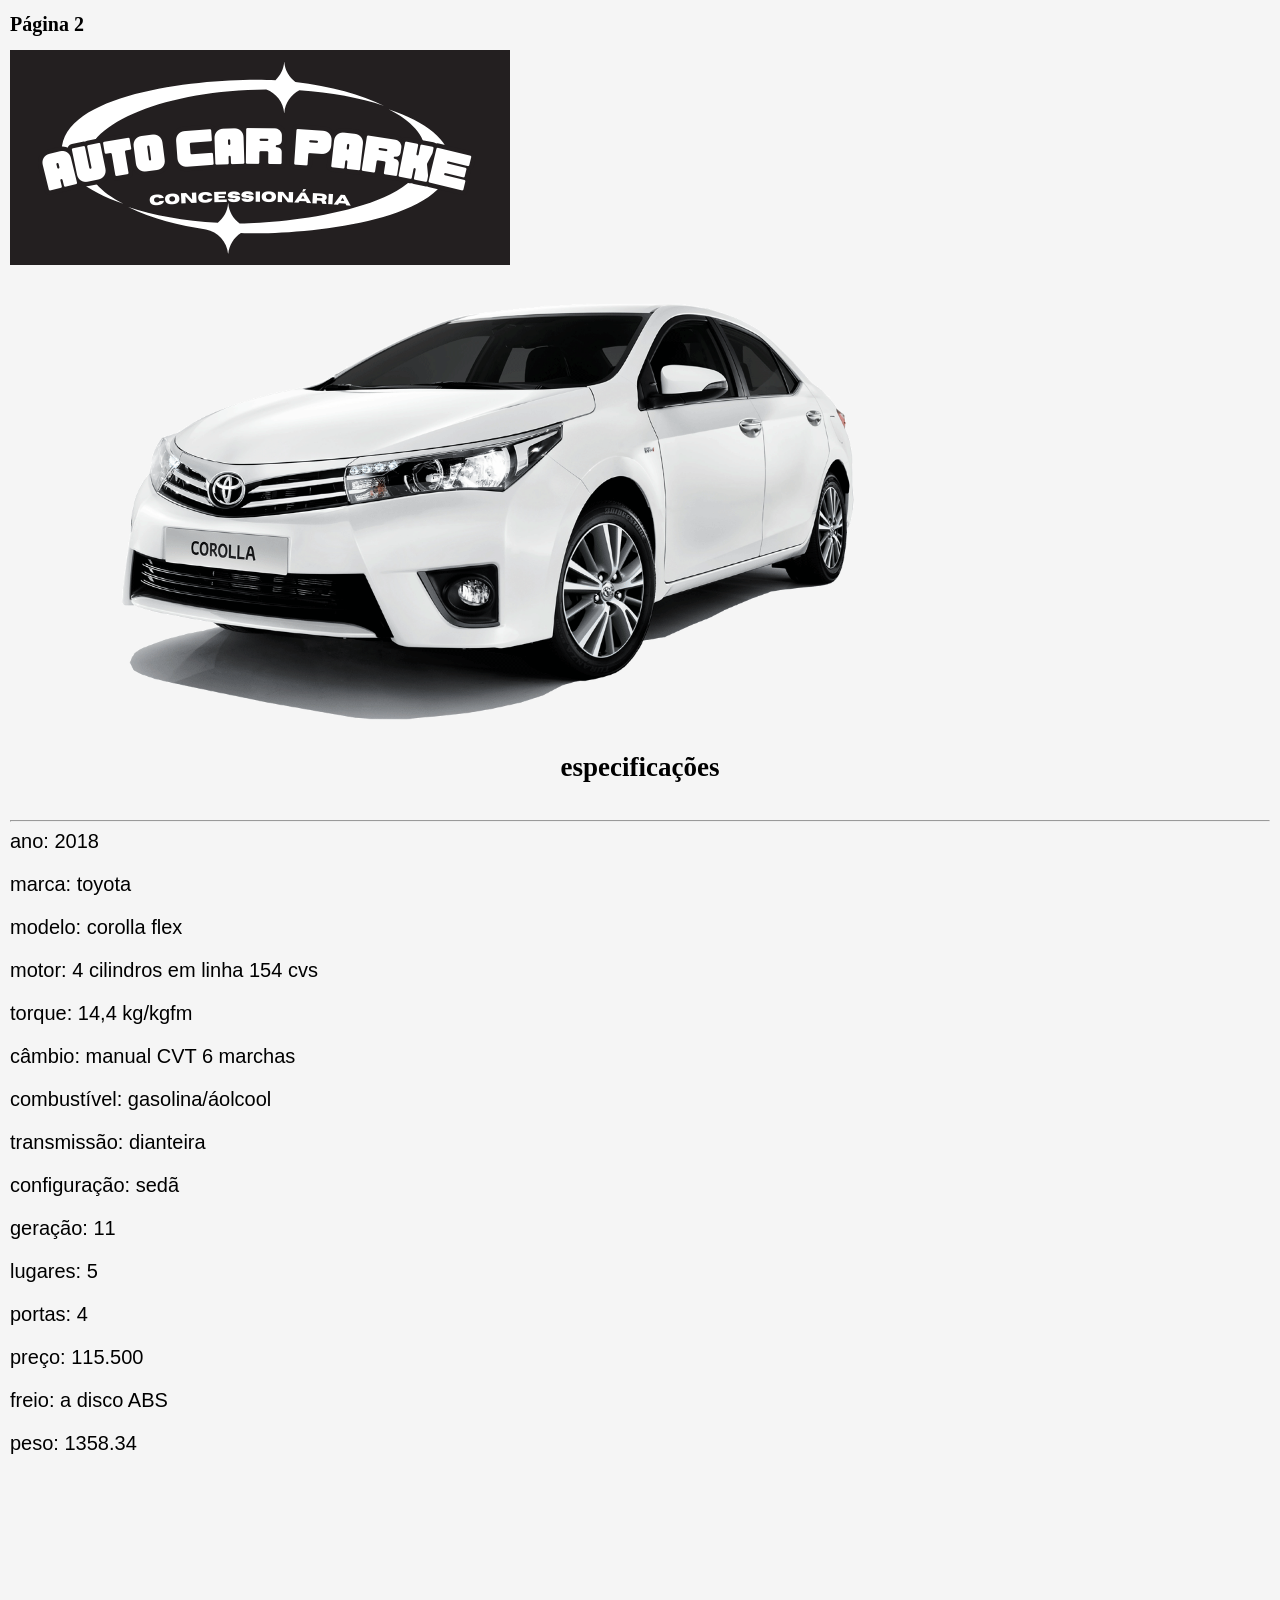
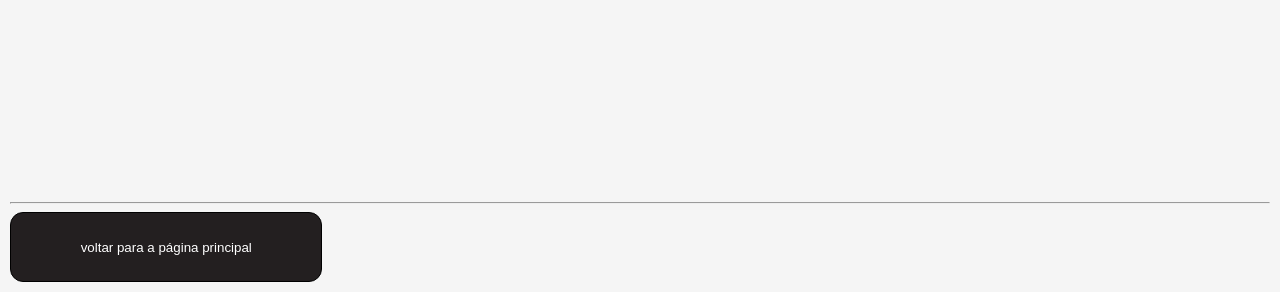
==== pagina-02.html @ 9e640dcb "first commit" ====
<!DOCTYPE html>
<html lang="pt-br">

<head>
    <meta charset="UTF-8">
    <meta name="viewport" content="width=device-width, initial-scale=1.0">
    <title>carros</title>
    <link rel="stylesheet" href="css/style.css">
</head>

<body>
    <h1>Página 2</h1>
    <img src="img/AUTO car parke - Copia.png" alt="">
    <div id="img"><img id="korolla" src="img/coro.png" alt=""></div>

    <div class="especificacoes">
        <h2>especificações</h2>
        <hr>
        <p>ano: 2018</p>
        <p>marca: toyota</p>
        <p>modelo: corolla flex</p>
        <p>motor: 4 cilindros em linha 154 cvs</p>
        <p>torque: 14,4 kg/kgfm </p>
        <p>câmbio: manual CVT 6 marchas</p>
        <p>combustível: gasolina/áolcool</p>
        <p>transmissão: dianteira</p>
        <p>configuração: sedã</p>
        <p>geração: 11</p>
        <p>lugares: 5</p>
        <p>portas: 4</p>
        <p>preço: 115.500</p>
        <p>freio: a disco ABS</p>
        <p>peso: 1358.34</p>
        
        <div class="video-carro">
            <iframe width="560" height="315" src="https://www.youtube.com/embed/cplZ-G79E1o?si=r58icbDf-sMNWuHy"
                title="YouTube video player" frameborder="0"
                allow="accelerometer; autoplay; clipboard-write; encrypted-media; gyroscope; picture-in-picture; web-share"
                allowfullscreen></iframe>
        </div>

    </div>
    <hr>
    <a href="index.html"><button class="botao">voltar para a página principal</button></a>
</body>

</html>
---- css/style.css ----
h1 {
    color:black;
    font-size: 20px;
    text-align: left;
}
p{
    color:black;
    text-align:left;
    font-size: 20px;
    font-family: Arial, Helvetica, sans-serif;
    margin-top: 2px;
    
}        
body{
    background-color: whitesmoke;
    margin: 10px;
}



#ford {
    position: relative;
    height: 40%;
    left: 25%;
}

h3 {
    border: solid;
    text-align: left;
    font-size: 14px;
    font-family: Arial, Helvetica, sans-serif;
    border-radius: 9px;
    background-color: red;
    width: fit-content;
    padding: 4px;    
    border-width: 1px;
    color: white;
    font-style: initial;
    text-align: center;
    

}

#korolla {
    width: 800px;
    position: relative; 
    height: 40%; 
    left: 25%;
}

#se {
    text-align: center;
    font-size: 20px;

}

#volte {
    color: red;
    text-align: center;
    font-size: 20px;
    text-decoration:none;
}

.botao{
    border: solid 1px #231F20;
    border-radius: 13px;
    color: white;
    background-color:#231F20;
    transition: background-color 0.5s ease, color 0.5s ease, transform 0.5s ease;
    align-items: center;
    width: 24.8%;
    height: 70px;
    border-color: black;
    
}
.botao:hover{
    background-color: #231F20;
    color: white;
    transform: scale(1.2)
    
}

a {
 text-align: left;
}

h2{
    font-size: 27px;
    height: 60px;
    margin: auto;
    text-align: center;
}
#img{
    left: 400px;
    width: 300px;
    
    

}

h5{
    font-family: 'Courier New', Courier, monospace;
    font-size: 40px;
    text-align: center;
}

.espesificacoes {
    position: absolute;
    top: 40vh;
    right: 20px;
    
}

.video-carro{
    position: relative;
    
}

footer {
    margin: 20px;
    background-color:#231F20 ;
    height: 300px;
    color: aliceblue;
    text-align: center;
    

}

.logo{
    height: 140px;
    width: 90%;
    left: 30%;
    top: 1px;
    display: flex;
    background-color:#231F20;
    margin: auto;
    
}
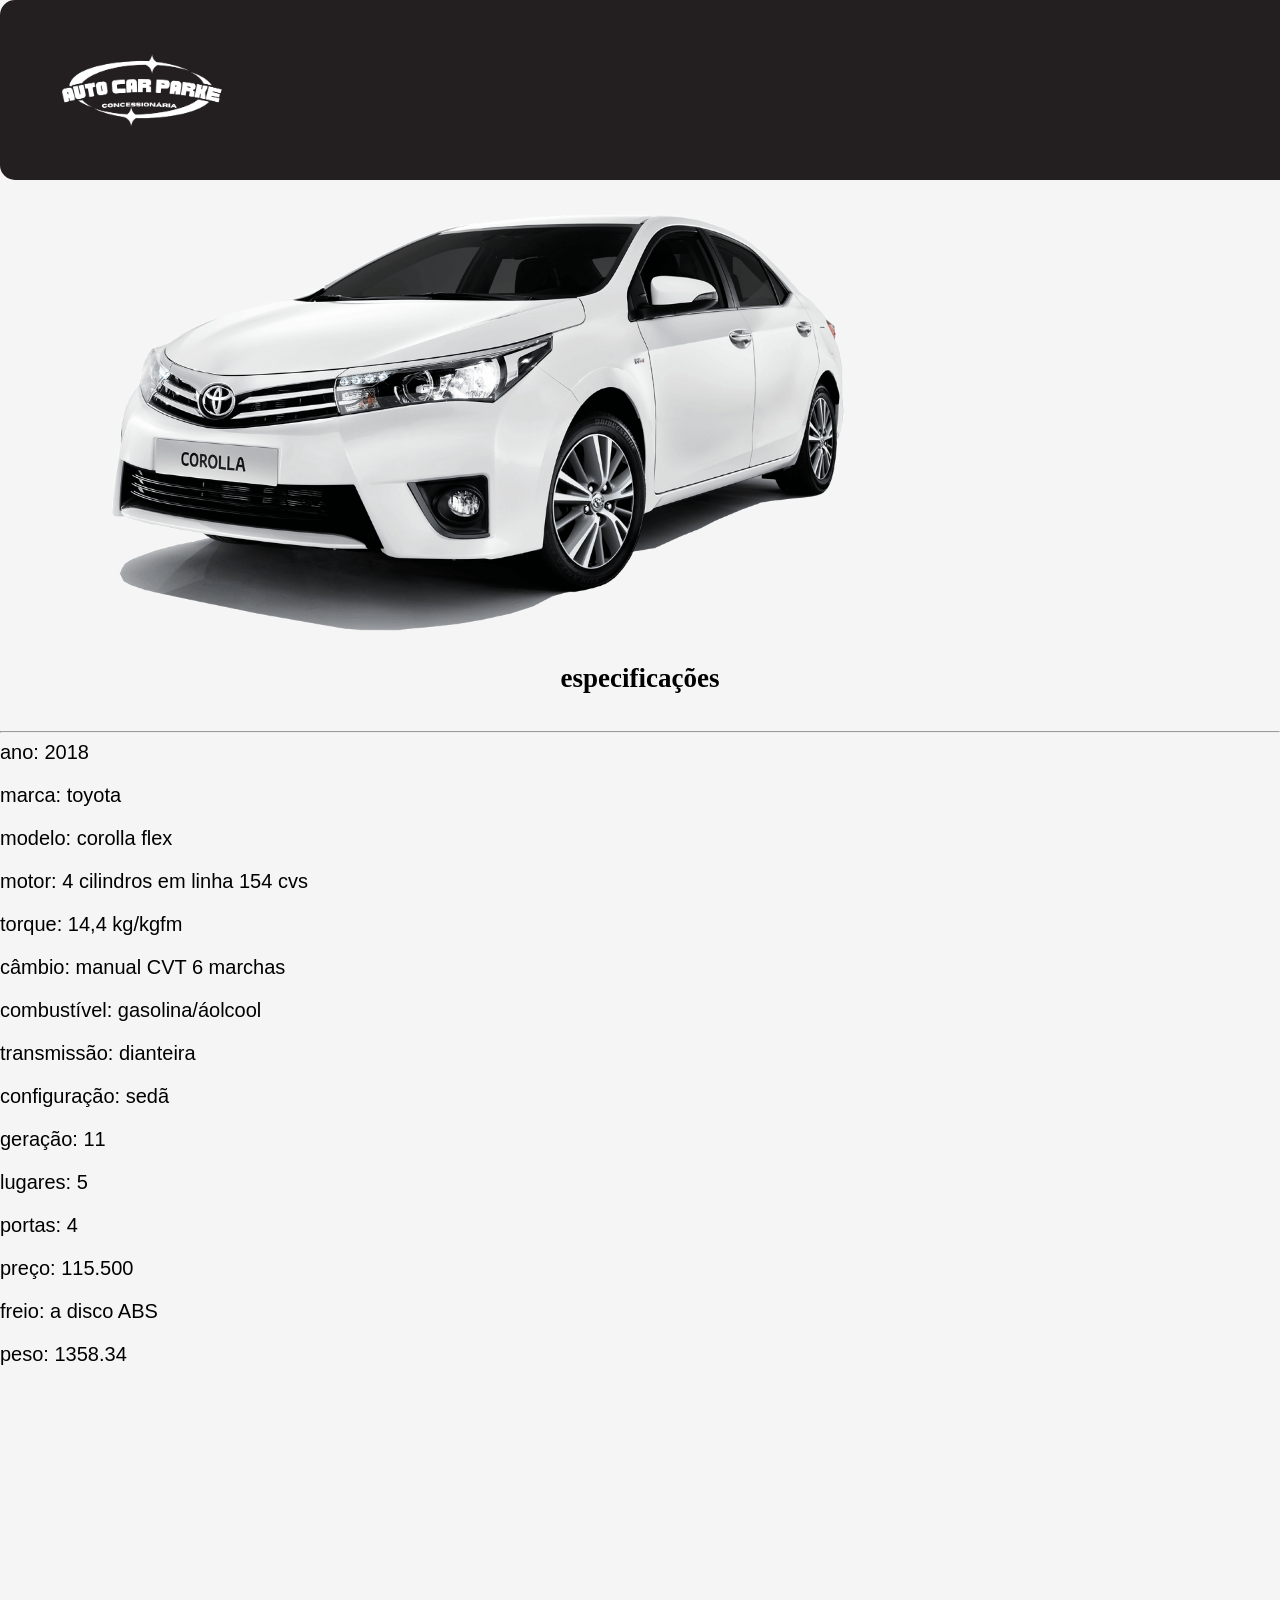
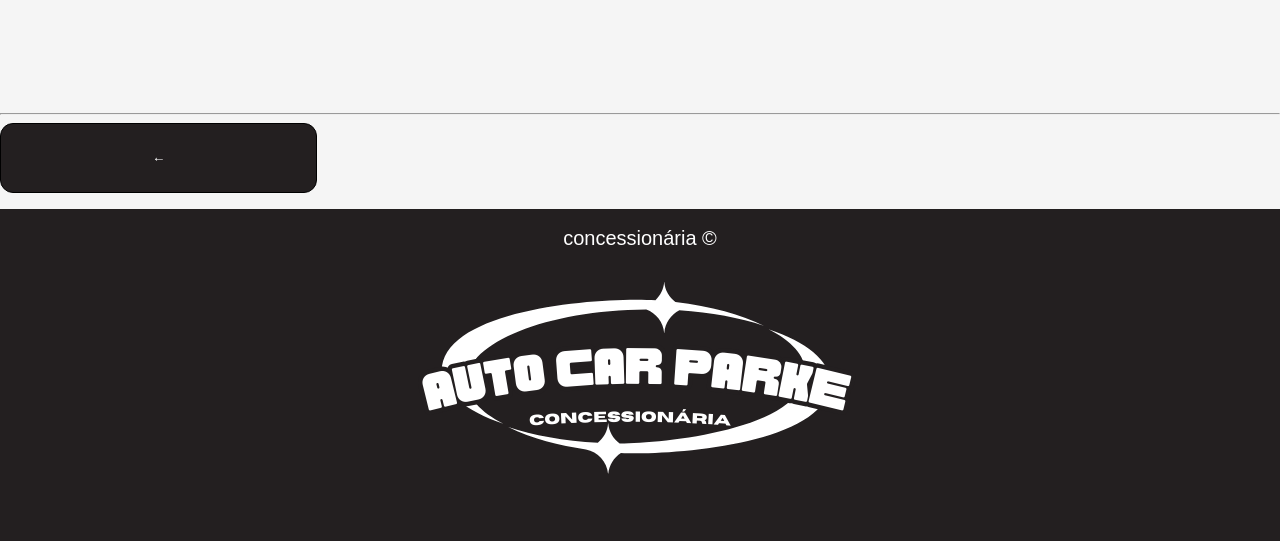
==== commit 04d758a7: "Add files via upload" ====
--- a/pagina-02.html
+++ b/pagina-02.html
@@ -1,47 +1,52 @@
-<!DOCTYPE html>
-<html lang="pt-br">
-
-<head>
-    <meta charset="UTF-8">
-    <meta name="viewport" content="width=device-width, initial-scale=1.0">
-    <title>carros</title>
-    <link rel="stylesheet" href="css/style.css">
-</head>
-
-<body>
-    <h1>Página 2</h1>
-    <img src="img/AUTO car parke - Copia.png" alt="">
-    <div id="img"><img id="korolla" src="img/coro.png" alt=""></div>
-
-    <div class="especificacoes">
-        <h2>especificações</h2>
-        <hr>
-        <p>ano: 2018</p>
-        <p>marca: toyota</p>
-        <p>modelo: corolla flex</p>
-        <p>motor: 4 cilindros em linha 154 cvs</p>
-        <p>torque: 14,4 kg/kgfm </p>
-        <p>câmbio: manual CVT 6 marchas</p>
-        <p>combustível: gasolina/áolcool</p>
-        <p>transmissão: dianteira</p>
-        <p>configuração: sedã</p>
-        <p>geração: 11</p>
-        <p>lugares: 5</p>
-        <p>portas: 4</p>
-        <p>preço: 115.500</p>
-        <p>freio: a disco ABS</p>
-        <p>peso: 1358.34</p>
-        
-        <div class="video-carro">
-            <iframe width="560" height="315" src="https://www.youtube.com/embed/cplZ-G79E1o?si=r58icbDf-sMNWuHy"
-                title="YouTube video player" frameborder="0"
-                allow="accelerometer; autoplay; clipboard-write; encrypted-media; gyroscope; picture-in-picture; web-share"
-                allowfullscreen></iframe>
-        </div>
-
-    </div>
-    <hr>
-    <a href="index.html"><button class="botao">voltar para a página principal</button></a>
-</body>
-
+<!DOCTYPE html>
+<html lang="pt-br">
+
+<head>
+    <meta charset="UTF-8">
+    <meta name="viewport" content="width=device-width, initial-scale=1.0">
+    <title>carros</title>
+    <link rel="stylesheet" href="css/style.css">
+</head>
+
+<body>
+    
+    <div class="logo"><img src="img/AUTO car parke - Copia.png" alt=""></div>
+    <div id="img"><img id="korolla" src="img/coro.png" alt=""></div>
+
+    <div class="especificacoes">
+        <h2>especificações</h2>
+        <hr>
+        <p>ano: 2018</p>
+        <p>marca: toyota</p>
+        <p>modelo: corolla flex</p>
+        <p>motor: 4 cilindros em linha 154 cvs</p>
+        <p>torque: 14,4 kg/kgfm </p>
+        <p>câmbio: manual CVT 6 marchas</p>
+        <p>combustível: gasolina/áolcool</p>
+        <p>transmissão: dianteira</p>
+        <p>configuração: sedã</p>
+        <p>geração: 11</p>
+        <p>lugares: 5</p>
+        <p>portas: 4</p>
+        <p>preço: 115.500</p>
+        <p>freio: a disco ABS</p>
+        <p>peso: 1358.34</p>
+        
+        <div class="video-carro">
+            <iframe width="560" height="315" src="https://www.youtube.com/embed/cplZ-G79E1o?si=r58icbDf-sMNWuHy"
+                title="YouTube video player" frameborder="0"
+                allow="accelerometer; autoplay; clipboard-write; encrypted-media; gyroscope; picture-in-picture; web-share"
+                allowfullscreen></iframe>
+        </div>
+
+    </div>
+    <hr>
+    <a href="index.html"><button class="botao">&larr;</button></a>
+    <footer>
+        <p id="text">concessionária &copy;</p>
+        <img src="img/AUTO car parke - Copia.png" alt="">
+    </footer>
+
+</body>
+
 </html>
--- a/css/style.css
+++ b/css/style.css
@@ -1,138 +1,151 @@
-h1 {
-    color:black;
-    font-size: 20px;
-    text-align: left;
-}
-p{
-    color:black;
-    text-align:left;
-    font-size: 20px;
-    font-family: Arial, Helvetica, sans-serif;
-    margin-top: 2px;
-    
-}        
-body{
-    background-color: whitesmoke;
-    margin: 10px;
-}
-
-
-
-#ford {
-    position: relative;
-    height: 40%;
-    left: 25%;
-}
-
-h3 {
-    border: solid;
-    text-align: left;
-    font-size: 14px;
-    font-family: Arial, Helvetica, sans-serif;
-    border-radius: 9px;
-    background-color: red;
-    width: fit-content;
-    padding: 4px;    
-    border-width: 1px;
-    color: white;
-    font-style: initial;
-    text-align: center;
-    
-
-}
-
-#korolla {
-    width: 800px;
-    position: relative; 
-    height: 40%; 
-    left: 25%;
-}
-
-#se {
-    text-align: center;
-    font-size: 20px;
-
-}
-
-#volte {
-    color: red;
-    text-align: center;
-    font-size: 20px;
-    text-decoration:none;
-}
-
-.botao{
-    border: solid 1px #231F20;
-    border-radius: 13px;
-    color: white;
-    background-color:#231F20;
-    transition: background-color 0.5s ease, color 0.5s ease, transform 0.5s ease;
-    align-items: center;
-    width: 24.8%;
-    height: 70px;
-    border-color: black;
-    
-}
-.botao:hover{
-    background-color: #231F20;
-    color: white;
-    transform: scale(1.2)
-    
-}
-
-a {
- text-align: left;
-}
-
-h2{
-    font-size: 27px;
-    height: 60px;
-    margin: auto;
-    text-align: center;
-}
-#img{
-    left: 400px;
-    width: 300px;
-    
-    
-
-}
-
-h5{
-    font-family: 'Courier New', Courier, monospace;
-    font-size: 40px;
-    text-align: center;
-}
-
-.espesificacoes {
-    position: absolute;
-    top: 40vh;
-    right: 20px;
-    
-}
-
-.video-carro{
-    position: relative;
-    
-}
-
-footer {
-    margin: 20px;
-    background-color:#231F20 ;
-    height: 300px;
-    color: aliceblue;
-    text-align: center;
-    
-
-}
-
-.logo{
-    height: 140px;
-    width: 90%;
-    left: 30%;
-    top: 1px;
-    display: flex;
-    background-color:#231F20;
-    margin: auto;
-    
+h1 {
+    color:black;
+    font-size: 20px;
+    text-align: left;
+}
+p{
+    color:black;
+    text-align:left;
+    font-size: 20px;
+    font-family: Arial, Helvetica, sans-serif;
+    margin-top: 2px;
+    
+}        
+body{
+    background-color: whitesmoke;
+    margin: 0px;
+    
+}
+
+
+
+#ford {
+    position: relative;
+    height: 40%;
+    left: 25%;
+}
+
+h3 {
+    border: solid;
+    text-align: left;
+    font-size: 14px;
+    font-family: Arial, Helvetica, sans-serif;
+    border-radius: 9px;
+    background-color: red;
+    width: fit-content;
+    padding: 4px;    
+    border-width: 1px;
+    color: white;
+    font-style: initial;
+    text-align: center;
+    
+
+}
+
+#korolla {
+    width: 800px;
+    position: relative; 
+    height: 40%; 
+    left: 25%;
+    
+}
+
+#se {
+    text-align: center;
+    font-size: 20px;
+
+}
+
+#volte {
+    color: red;
+    text-align: center;
+    font-size: 20px;
+    text-decoration:none;
+}
+
+.botao{
+    border: solid 1px #231F20;
+    border-radius: 13px;
+    color: white;
+    background-color:#231F20;
+    transition: background-color 0.5s ease, color 0.5s ease, transform 0.5s ease;
+    align-items: center;
+    width: 24.8%;
+    height: 70px;
+    border-color: black;
+    
+    
+    
+}
+.botao:hover{
+    background-color: #231F20;
+    color: white;
+    transform: scale(1.2)
+    
+}
+
+a {
+ text-align: left;
+}
+
+h2{
+    font-size: 27px;
+    height: 60px;
+    margin: auto;
+    text-align: center;
+}
+#img{
+    left: 400px;
+    width: 300px;
+   
+
+}
+
+h5{
+    font-family: 'Courier New', Courier, monospace;
+    font-size: 40px;
+    text-align: center;
+}
+
+.espesificacoes {
+    position: absolute;
+    top: 40vh;
+    right: 20px;
+    
+}
+
+.video-carro{
+    position: relative;
+    
+}
+
+footer {
+    margin-top: 1em;
+    padding: 1em;
+    background-color:#231F20 ;
+    height: 300px;
+    color: aliceblue;
+    text-align: center;
+
+}
+
+#text {
+    color: white;
+    text-align: center;
+}
+
+.logo{
+    height: 80px;
+    width: 94%;
+    display: flex;
+    background-color:#231F20;
+    margin: auto;
+    padding: 50px;
+    border-radius: 15px 15px 15px 15px;
+    
+}
+
+.selecao{
+    margin: 0px;
+    padding: 18px;
 }
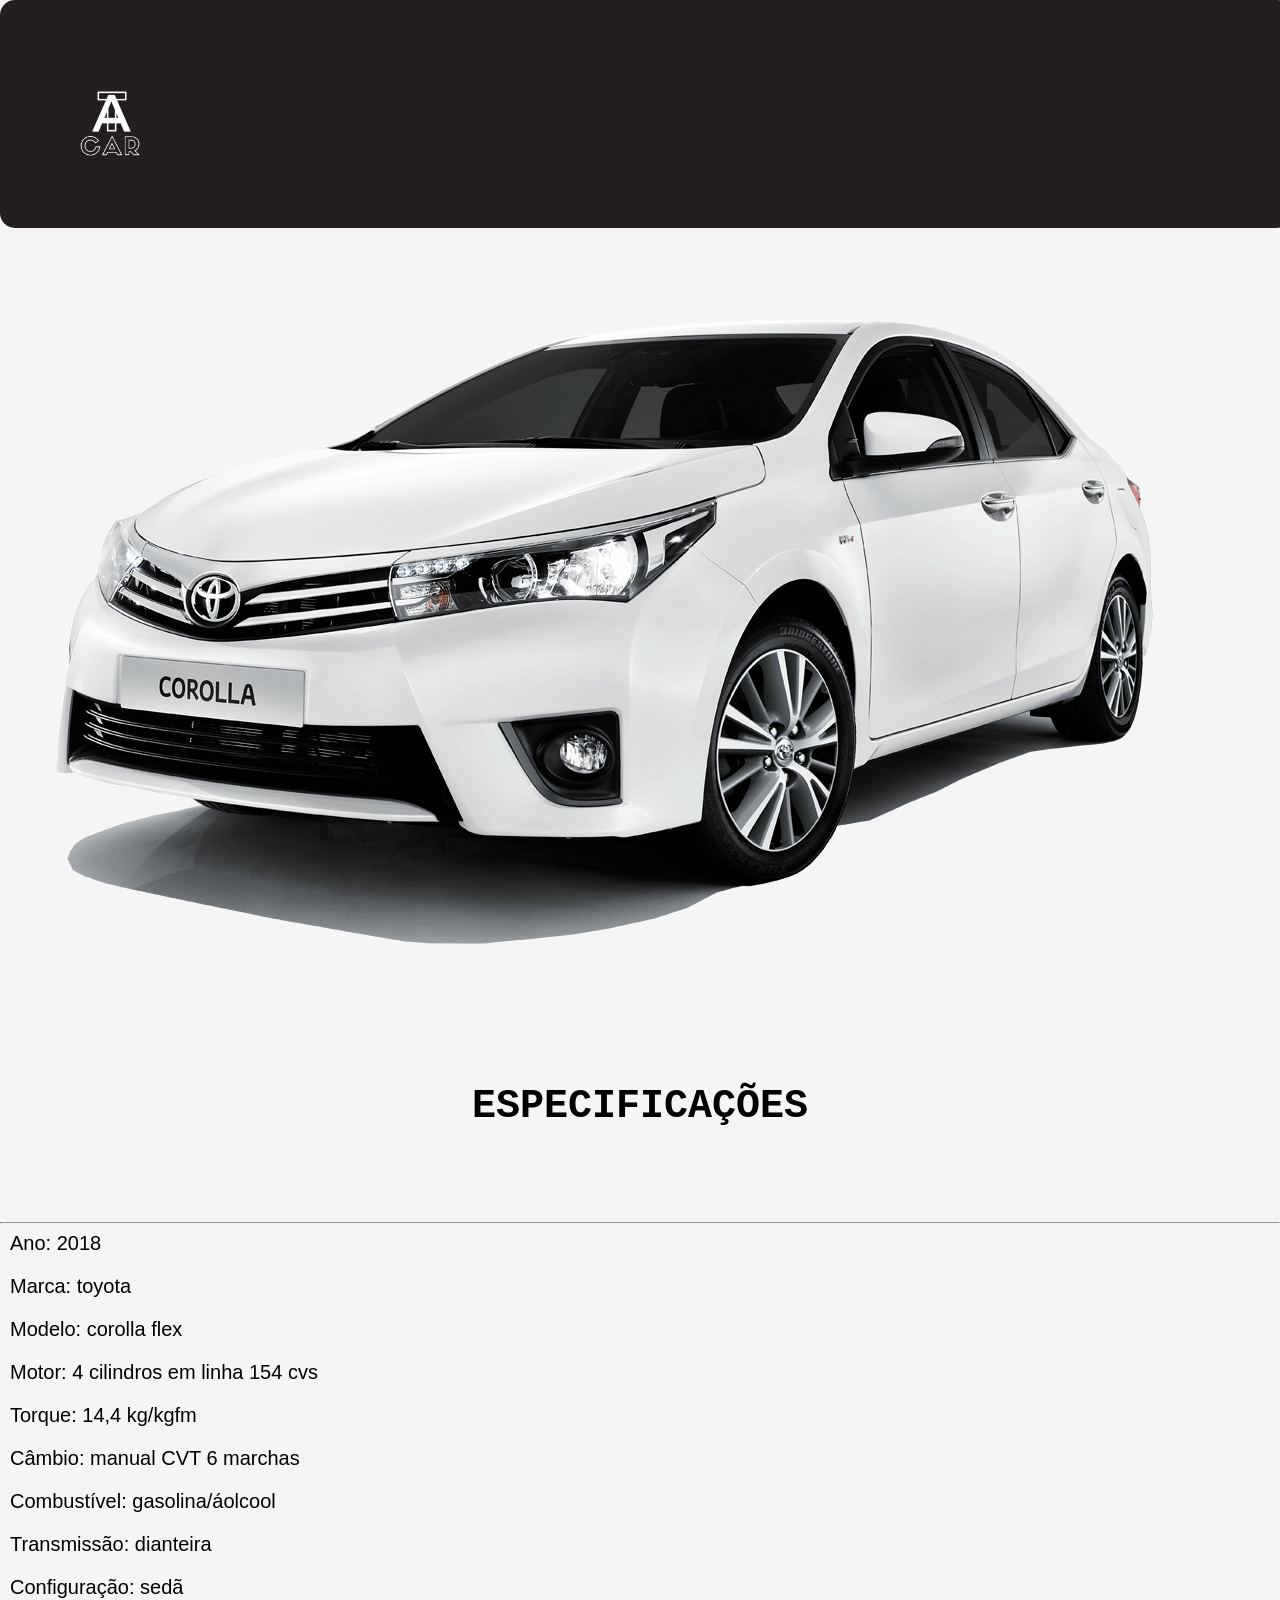
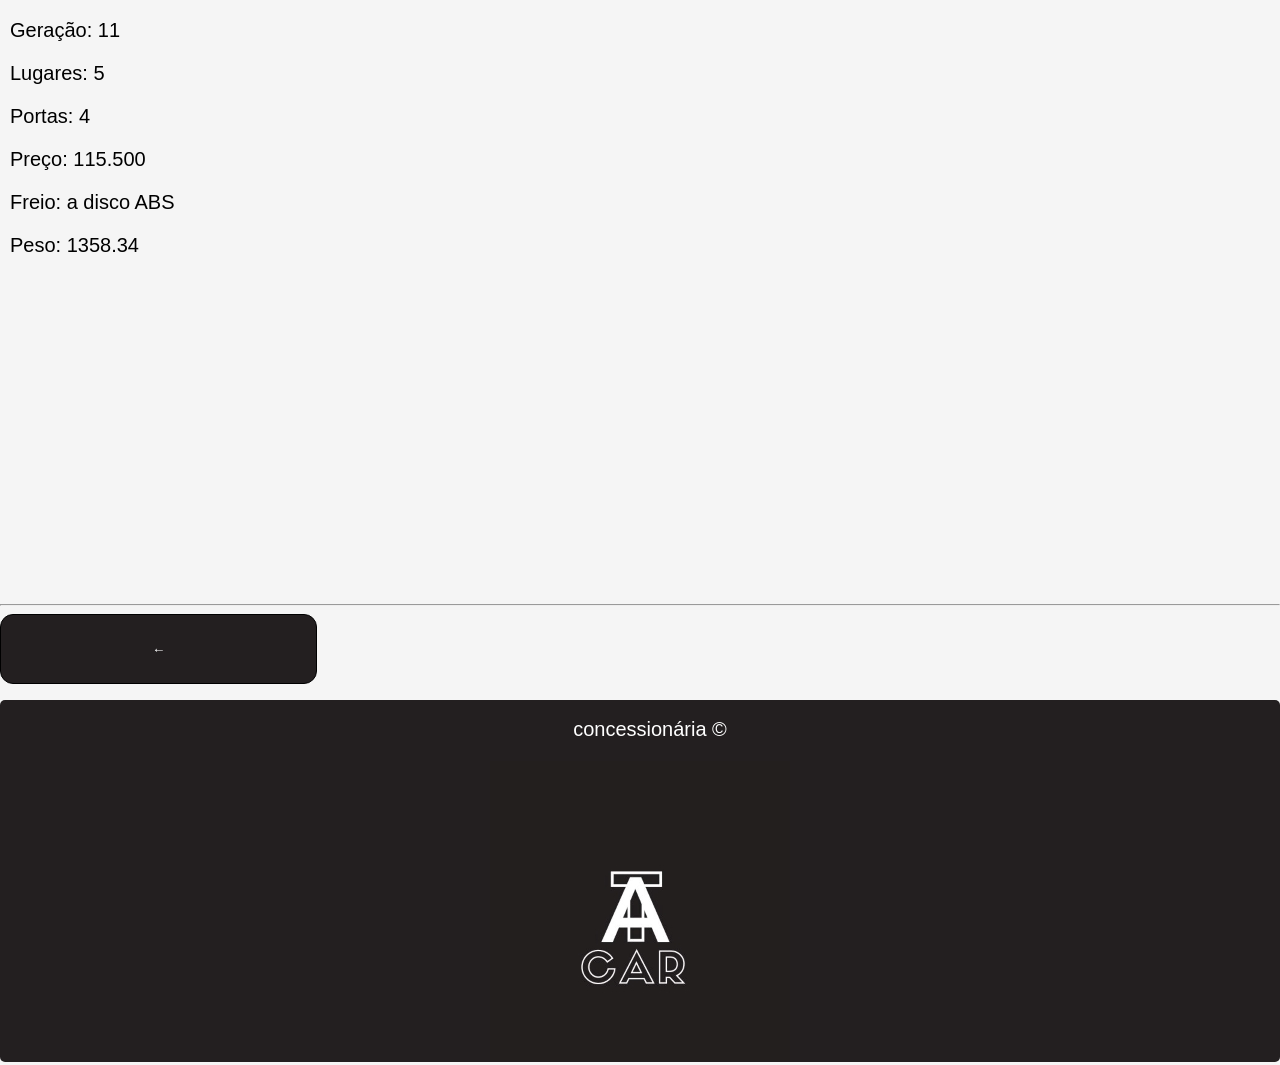
==== commit b9a56117: "Add files via upload" ====
--- a/pagina-02.html
+++ b/pagina-02.html
@@ -10,27 +10,26 @@
 
 <body>
     
-    <div class="logo"><img src="img/AUTO car parke - Copia.png" alt=""></div>
-    <div id="img"><img id="korolla" src="img/coro.png" alt=""></div>
-
+    <div class="logo"><img src="img/logo.jpg" alt=""></div>
+    <div id="img"><img id="corolla" src="img/coro.png" alt=""></div>
     <div class="especificacoes">
-        <h2>especificações</h2>
+        <h6>ESPECIFICAÇÕES</h6>
         <hr>
-        <p>ano: 2018</p>
-        <p>marca: toyota</p>
-        <p>modelo: corolla flex</p>
-        <p>motor: 4 cilindros em linha 154 cvs</p>
-        <p>torque: 14,4 kg/kgfm </p>
-        <p>câmbio: manual CVT 6 marchas</p>
-        <p>combustível: gasolina/áolcool</p>
-        <p>transmissão: dianteira</p>
-        <p>configuração: sedã</p>
-        <p>geração: 11</p>
-        <p>lugares: 5</p>
-        <p>portas: 4</p>
-        <p>preço: 115.500</p>
-        <p>freio: a disco ABS</p>
-        <p>peso: 1358.34</p>
+        <p>Ano: 2018</p>
+        <p>Marca: toyota</p>
+        <p>Modelo: corolla flex</p>
+        <p>Motor: 4 cilindros em linha 154 cvs</p>
+        <p>Torque: 14,4 kg/kgfm </p>
+        <p>Câmbio: manual CVT 6 marchas</p>
+        <p>Combustível: gasolina/áolcool</p>
+        <p>Transmissão: dianteira</p>
+        <p>Configuração: sedã</p>
+        <p>Geração: 11</p>
+        <p>Lugares: 5</p>
+        <p>Portas: 4</p>
+        <p>Preço: 115.500</p>
+        <p>Freio: a disco ABS</p>
+        <p>Peso: 1358.34</p>
         
         <div class="video-carro">
             <iframe width="560" height="315" src="https://www.youtube.com/embed/cplZ-G79E1o?si=r58icbDf-sMNWuHy"
@@ -44,7 +43,7 @@
     <a href="index.html"><button class="botao">&larr;</button></a>
     <footer>
         <p id="text">concessionária &copy;</p>
-        <img src="img/AUTO car parke - Copia.png" alt="">
+        <img src="img/logo.jpg" alt="">
     </footer>
 
 </body>
--- a/css/style.css
+++ b/css/style.css
@@ -9,6 +9,8 @@
     font-size: 20px;
     font-family: Arial, Helvetica, sans-serif;
     margin-top: 2px;
+    left: 10px;
+    position: relative;
     
 }        
 body{
@@ -25,22 +27,8 @@
     left: 25%;
 }
 
-h3 {
-    border: solid;
-    text-align: left;
-    font-size: 14px;
-    font-family: Arial, Helvetica, sans-serif;
-    border-radius: 9px;
-    background-color: red;
-    width: fit-content;
-    padding: 4px;    
-    border-width: 1px;
-    color: white;
-    font-style: initial;
-    text-align: center;
+
     
-
-}
 
 #korolla {
     width: 800px;
@@ -90,9 +78,13 @@
 
 h2{
     font-size: 27px;
-    height: 60px;
+    height: 35px;
     margin: auto;
     text-align: center;
+    font-family: serif;
+    position: relative;
+    bottom: 200px;
+    color: white;
 }
 #img{
     left: 400px;
@@ -112,10 +104,12 @@
     top: 40vh;
     right: 20px;
     
+    
 }
 
 .video-carro{
     position: relative;
+    left: 20px;
     
 }
 
@@ -123,9 +117,12 @@
     margin-top: 1em;
     padding: 1em;
     background-color:#231F20 ;
-    height: 300px;
+    height: 330px;
     color: aliceblue;
     text-align: center;
+    border-radius: 5px ;
+    
+    
 
 }
 
@@ -135,17 +132,25 @@
 }
 
 .logo{
-    height: 80px;
-    width: 94%;
+    height: 170px;
+    width:96.4%;
     display: flex;
     background-color:#231F20;
-    margin: auto;
-    padding: 50px;
+    padding: 29px;
     border-radius: 15px 15px 15px 15px;
+    margin-bottom: 40px;
     
 }
 
 .selecao{
     margin: 0px;
     padding: 18px;
-}+}
+
+
+h6{
+    font-family: 'Courier New', Courier, monospace;
+    text-align: center;
+    font-size: 40px;
+}
+
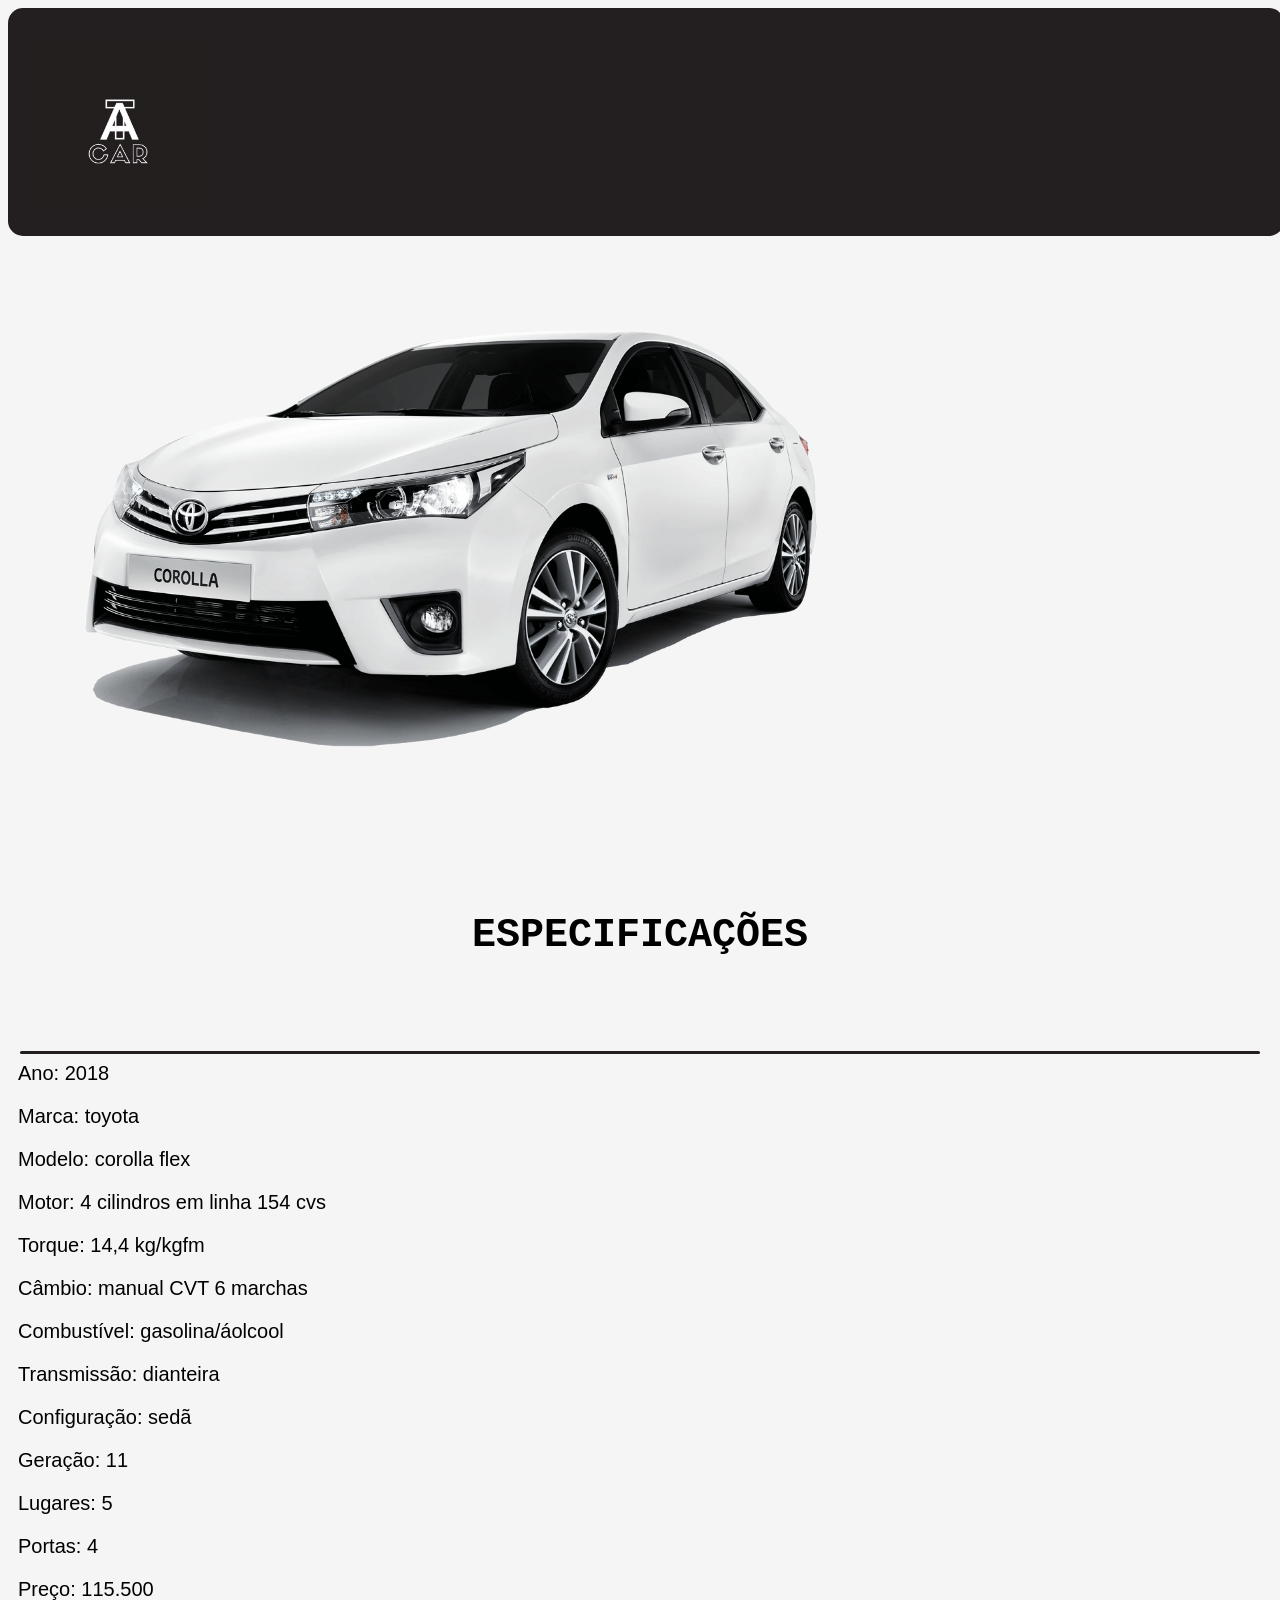
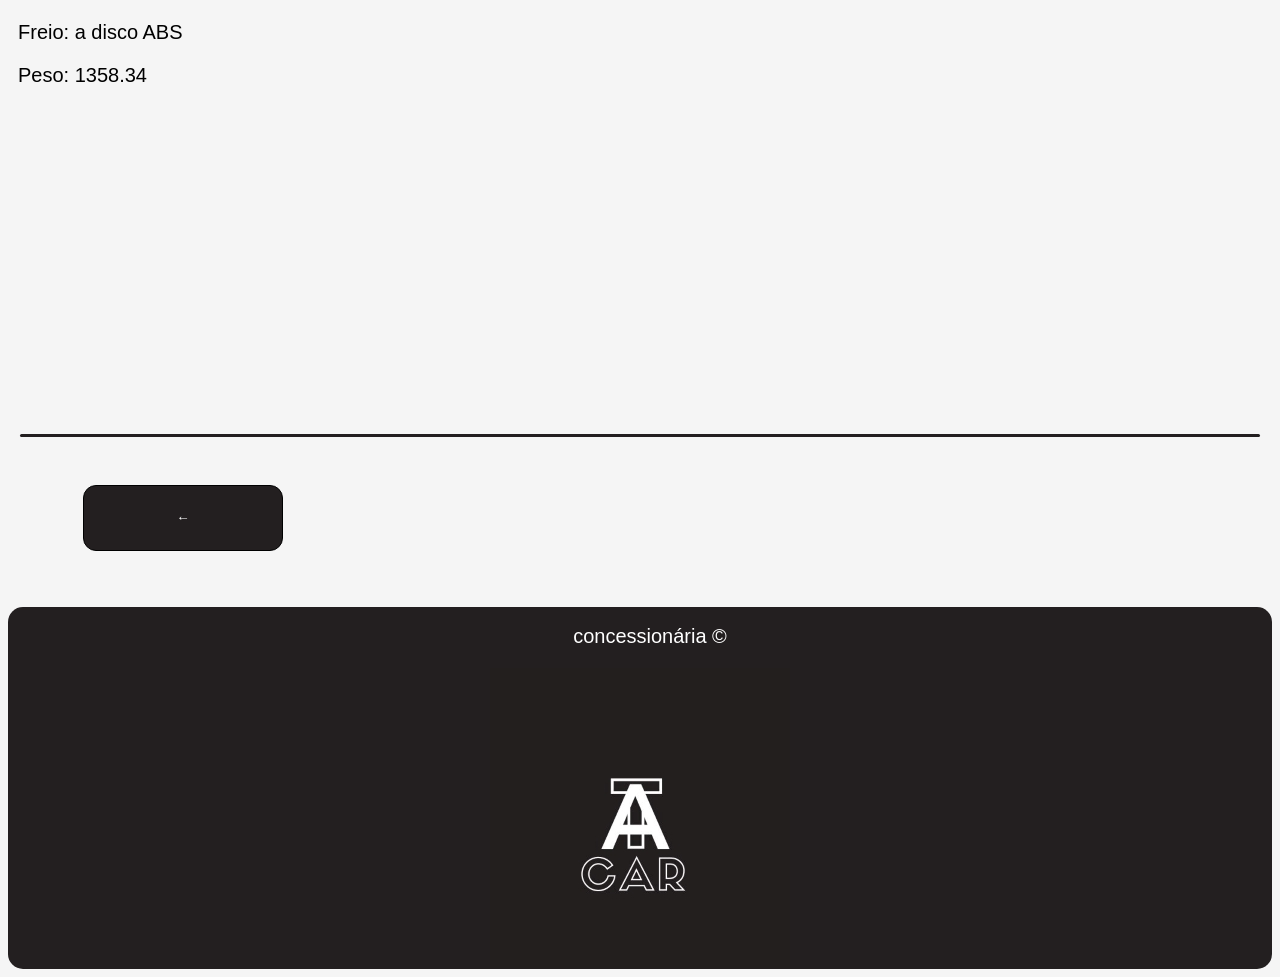
==== commit d3282e5f: "Add files via upload" ====
--- a/pagina-02.html
+++ b/pagina-02.html
@@ -6,15 +6,16 @@
     <meta name="viewport" content="width=device-width, initial-scale=1.0">
     <title>carros</title>
     <link rel="stylesheet" href="css/style.css">
+    <link rel="shortcut icon" href="./img/hatchback.png" type="image/x-icon">
 </head>
 
 <body>
     
     <div class="logo"><img src="img/logo.jpg" alt=""></div>
-    <div id="img"><img id="corolla" src="img/coro.png" alt=""></div>
+    <div id="img"><img class="corolla" src="img/coro.png" alt=""></div>
     <div class="especificacoes">
         <h6>ESPECIFICAÇÕES</h6>
-        <hr>
+        <hr class="hr">
         <p>Ano: 2018</p>
         <p>Marca: toyota</p>
         <p>Modelo: corolla flex</p>
@@ -39,7 +40,7 @@
         </div>
 
     </div>
-    <hr>
+    <hr class ="hr">
     <a href="index.html"><button class="botao">&larr;</button></a>
     <footer>
         <p id="text">concessionária &copy;</p>
--- a/css/style.css
+++ b/css/style.css
@@ -14,8 +14,8 @@
     
 }        
 body{
-    background-color: whitesmoke;
-    margin: 0px;
+    background-color:whitesmoke;
+   
     
 }
 
@@ -58,13 +58,27 @@
     background-color:#231F20;
     transition: background-color 0.5s ease, color 0.5s ease, transform 0.5s ease;
     align-items: center;
-    width: 24.8%;
-    height: 70px;
+    width: 200px;
+    height: 66px;
     border-color: black;
+    position: relative;
+    left: 75px;
+    margin-bottom: 40px;
+    margin-top: 40px; 
     
     
     
+    margin-right: 50px;
+    
+    
 }
+#container-botoes {
+    display: flex;
+    align-items: center;
+    flex-wrap: wrap;
+    justify-content: center;
+}
+
 .botao:hover{
     background-color: #231F20;
     color: white;
@@ -83,7 +97,7 @@
     text-align: center;
     font-family: serif;
     position: relative;
-    bottom: 200px;
+    bottom: 170px;
     color: white;
 }
 #img{
@@ -109,7 +123,7 @@
 
 .video-carro{
     position: relative;
-    left: 20px;
+    left: 25px;
     
 }
 
@@ -120,7 +134,9 @@
     height: 330px;
     color: aliceblue;
     text-align: center;
-    border-radius: 5px ;
+    border-radius: 15px ;
+    
+    
     
     
 
@@ -135,10 +151,12 @@
     height: 170px;
     width:96.4%;
     display: flex;
+    
     background-color:#231F20;
     padding: 29px;
     border-radius: 15px 15px 15px 15px;
-    margin-bottom: 40px;
+    margin-bottom: 20px;
+    top: 5px;
     
 }
 
@@ -154,3 +172,24 @@
     font-size: 40px;
 }
 
+
+
+
+.corolla{
+    width: 800px;
+    padding: 40px;
+    
+}
+
+.hr{
+    border-color: black;
+    padding: 1px;
+    color: #231F20;
+    position: relative;
+    border-radius: 10px;
+    background-color: #231F20;
+    width: 98%;
+    height:1px;
+    border: none;
+    
+}
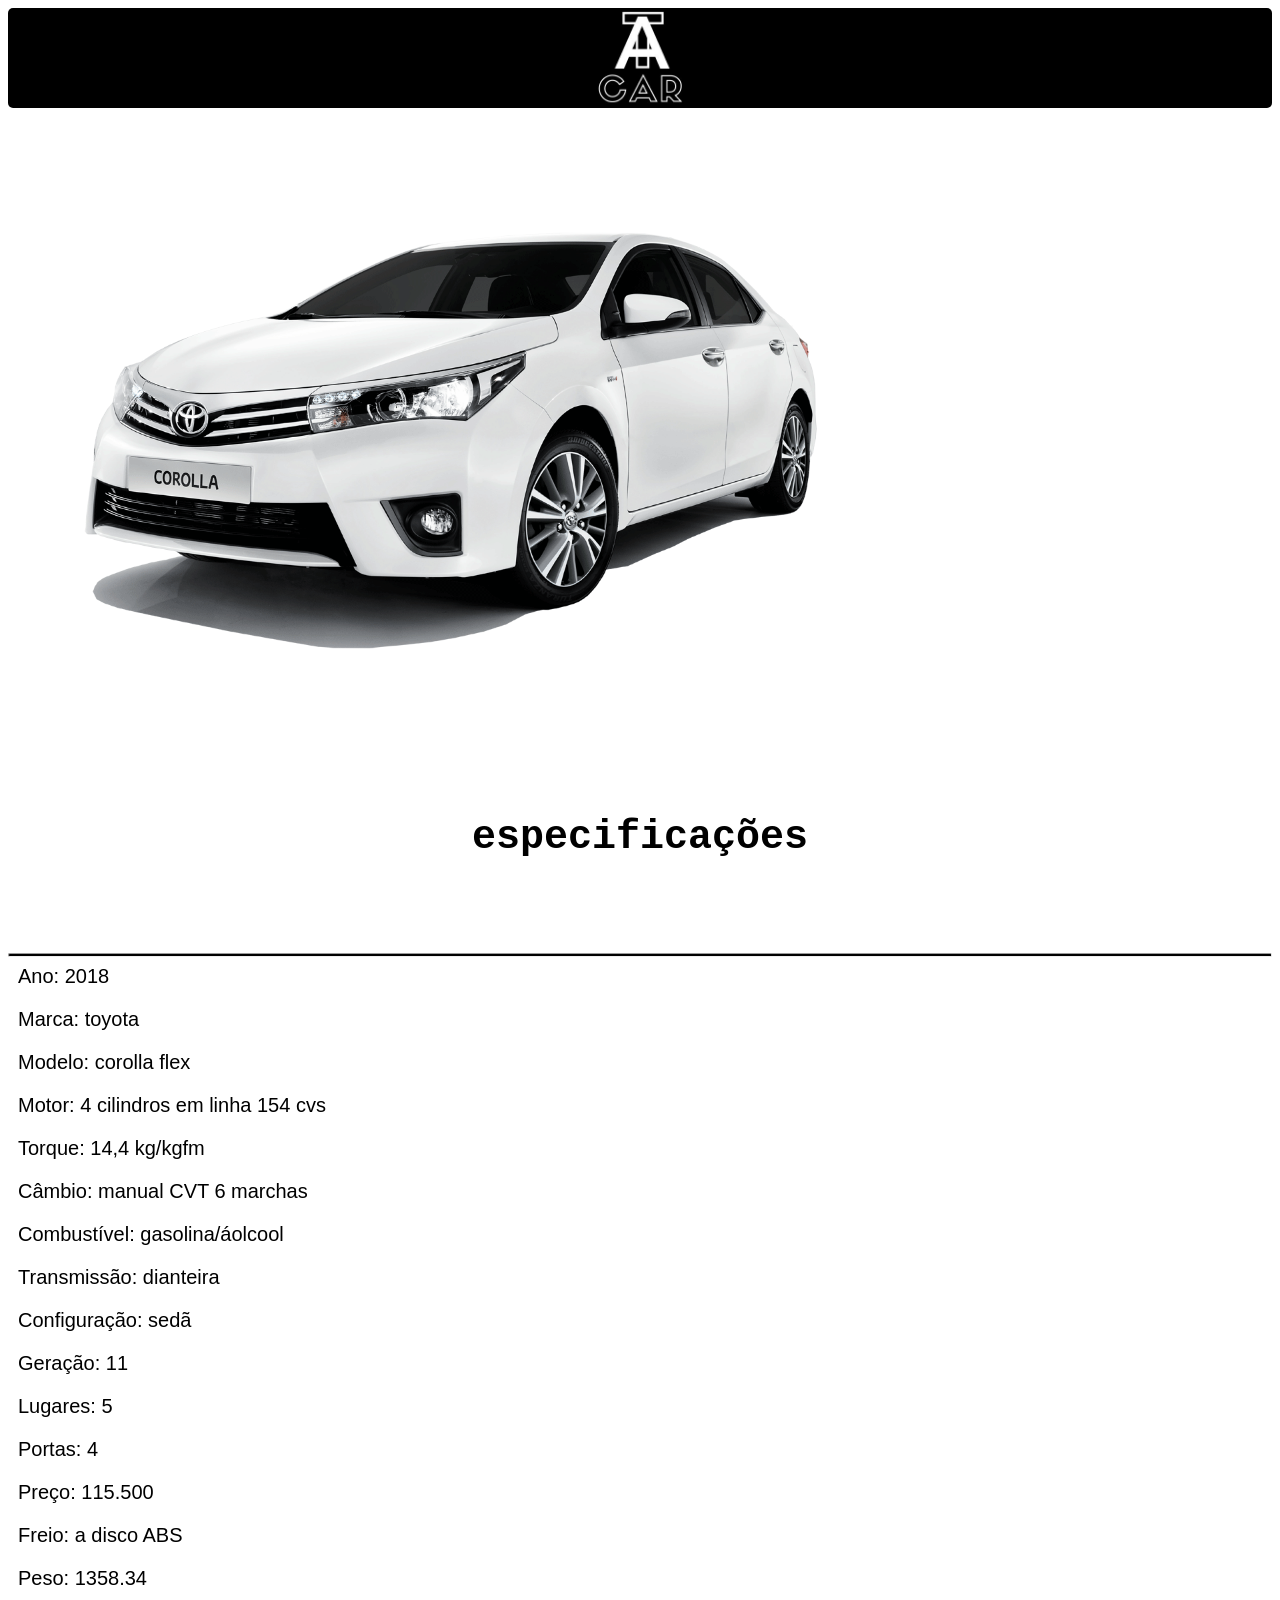
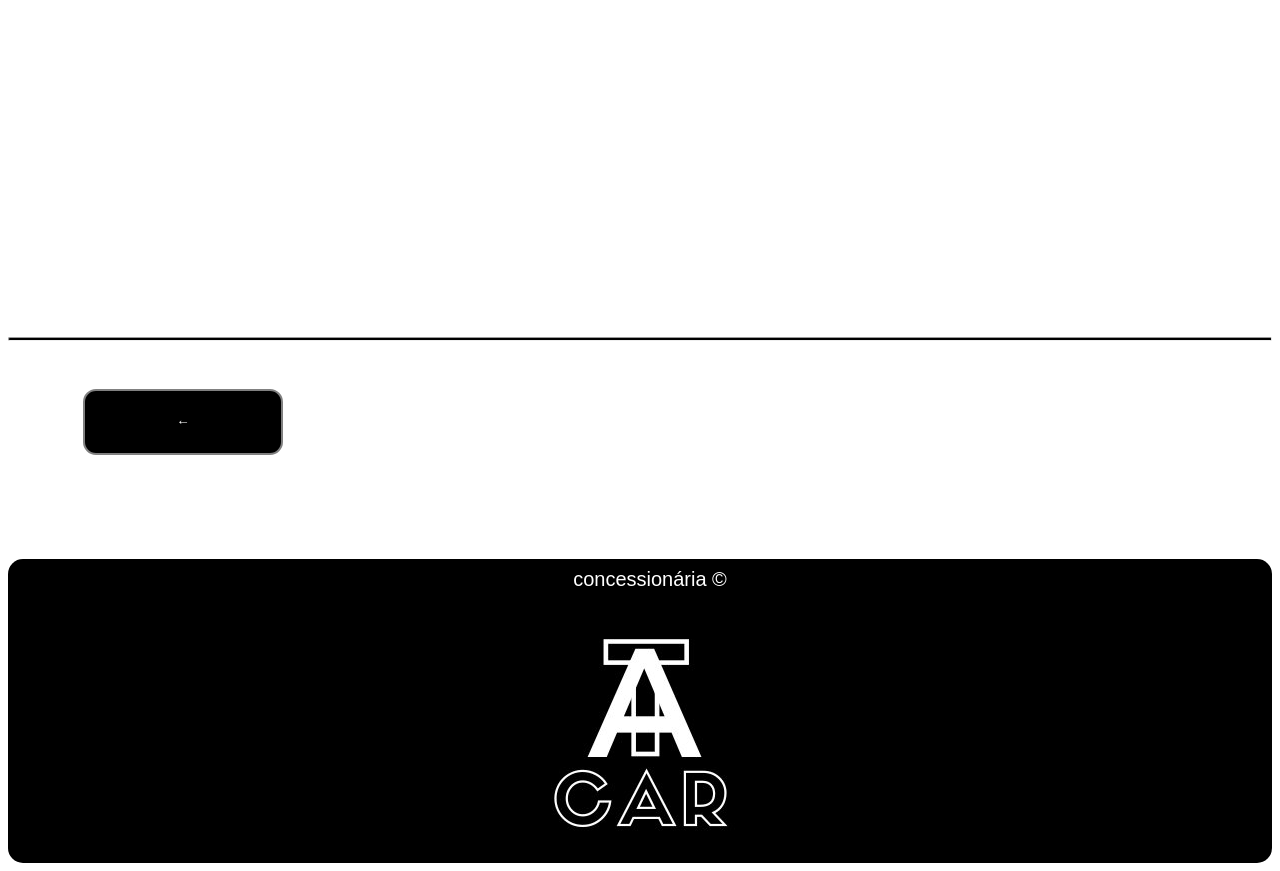
==== commit 7699bfb0: "Add files via upload" ====
--- a/pagina-02.html
+++ b/pagina-02.html
@@ -14,7 +14,7 @@
     <div class="logo"><img src="img/logo.jpg" alt=""></div>
     <div id="img"><img class="corolla" src="img/coro.png" alt=""></div>
     <div class="especificacoes">
-        <h6>ESPECIFICAÇÕES</h6>
+        <h6>especificações</h6>
         <hr class="hr">
         <p>Ano: 2018</p>
         <p>Marca: toyota</p>
--- a/css/style.css
+++ b/css/style.css
@@ -14,21 +14,15 @@
     
 }        
 body{
-    background-color:whitesmoke;
-   
+    color: whitesmoke;
     
 }
-
-
 
 #ford {
     position: relative;
     height: 40%;
     left: 25%;
 }
-
-
-    
 
 #korolla {
     width: 800px;
@@ -52,15 +46,15 @@
 }
 
 .botao{
-    border: solid 1px #231F20;
+    border: solid 2px gray;
     border-radius: 13px;
     color: white;
-    background-color:#231F20;
+    background-color:black;
     transition: background-color 0.5s ease, color 0.5s ease, transform 0.5s ease;
     align-items: center;
     width: 200px;
     height: 66px;
-    border-color: black;
+    border-color:gray;
     position: relative;
     left: 75px;
     margin-bottom: 40px;
@@ -69,8 +63,7 @@
     
     
     margin-right: 50px;
-    
-    
+   
 }
 #container-botoes {
     display: flex;
@@ -80,8 +73,8 @@
 }
 
 .botao:hover{
-    background-color: #231F20;
-    color: white;
+    background-color: orangered;
+    color: black;
     transform: scale(1.2)
     
 }
@@ -111,6 +104,8 @@
     font-family: 'Courier New', Courier, monospace;
     font-size: 40px;
     text-align: center;
+    color: black;
+    
 }
 
 .espesificacoes {
@@ -123,41 +118,38 @@
 
 .video-carro{
     position: relative;
-    left: 25px;
+    left: 1px;
     
 }
 
 footer {
-    margin-top: 1em;
-    padding: 1em;
-    background-color:#231F20 ;
-    height: 330px;
+    margin-top: 4em;
+    padding: 1.7em;
+    background-color:black ;
+    height: 250px;
     color: aliceblue;
     text-align: center;
-    border-radius: 15px ;
+    border-radius: 15px;
     
     
-    
-    
-
 }
 
 #text {
     color: white;
     text-align: center;
+    bottom: 20px;
 }
 
 .logo{
-    height: 170px;
-    width:96.4%;
+    height: 100px;
+    width:100%;
     display: flex;
-    
-    background-color:#231F20;
-    padding: 29px;
-    border-radius: 15px 15px 15px 15px;
-    margin-bottom: 20px;
-    top: 5px;
-    
+    background-color:black;
+    justify-content: center;
+    right: 20px;
+    border-radius: 5px;
+    margin-bottom: 50px;
+
 }
 
 .selecao{
@@ -165,31 +157,20 @@
     padding: 18px;
 }
 
-
 h6{
     font-family: 'Courier New', Courier, monospace;
     text-align: center;
     font-size: 40px;
+    color: black;
 }
-
-
-
 
 .corolla{
     width: 800px;
-    padding: 40px;
-    
+    padding: 40px;  
 }
 
 .hr{
-    border-color: black;
+    background-color: black;
     padding: 1px;
-    color: #231F20;
-    position: relative;
-    border-radius: 10px;
-    background-color: #231F20;
-    width: 98%;
-    height:1px;
-    border: none;
-    
+    border-radius: 5px;
 }
